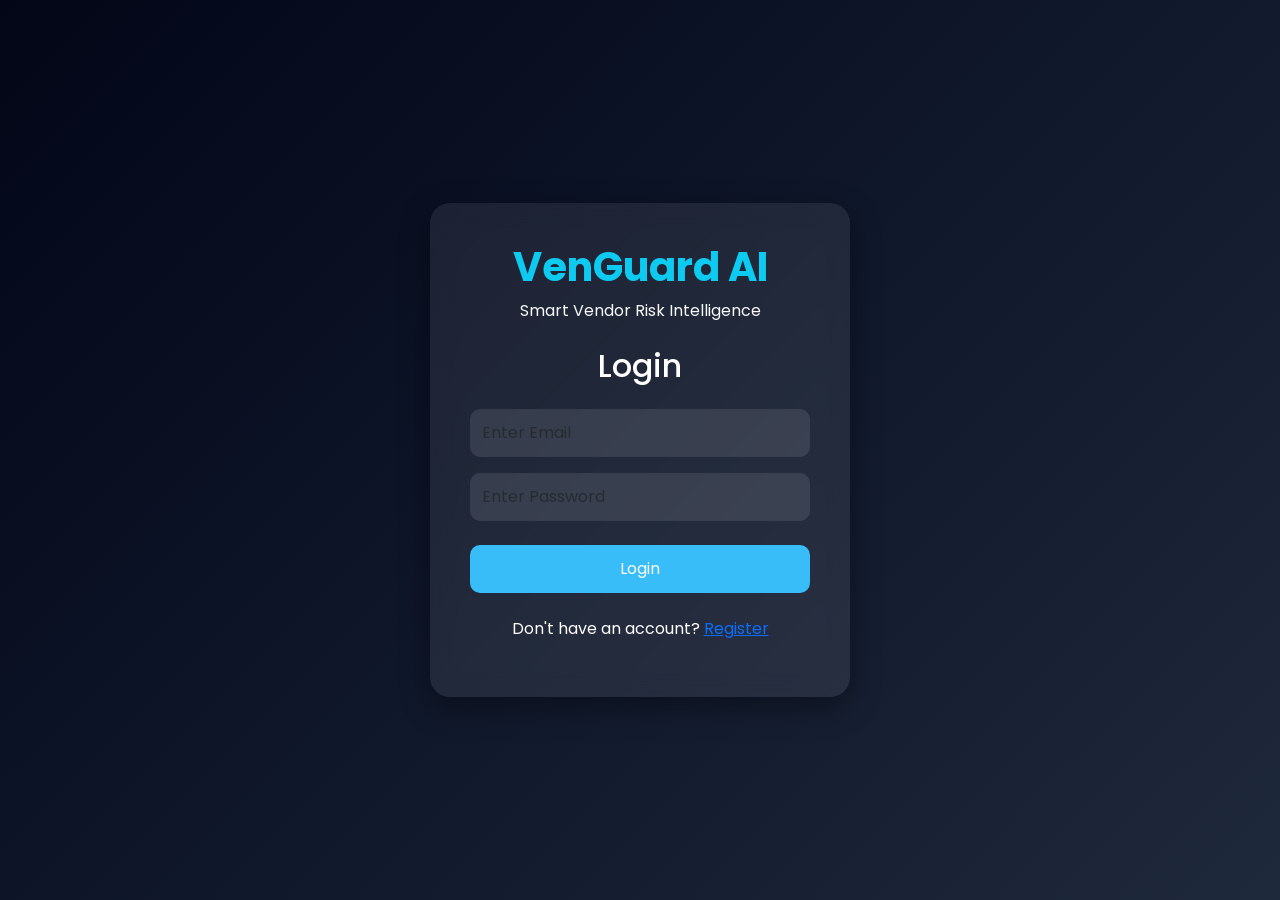
==== Templates/login.html @ a9259003 "Initial commit - VenGuard AI" ====
<!DOCTYPE html>
<html lang="en">

<head>

    <meta charset="UTF-8">

    <meta name="viewport" content="width=device-width, initial-scale=1.0">

    <title>Login | VenGuard AI</title>

    <link href="https://cdn.jsdelivr.net/npm/bootstrap@5.3.3/dist/css/bootstrap.min.css" rel="stylesheet">

    <link href="https://fonts.googleapis.com/css2?family=Poppins:wght@300;400;500;600;700&display=swap" rel="stylesheet">

    <style>

        body{
            font-family:'Poppins',sans-serif;
            background:linear-gradient(135deg,#020617,#0f172a,#1e293b);
            height:100vh;
            display:flex;
            justify-content:center;
            align-items:center;
        }

        .login-box{
            width:420px;
            background:rgba(255,255,255,0.08);
            backdrop-filter:blur(12px);
            border-radius:20px;
            padding:40px;
            color:white;
            box-shadow:0 10px 30px rgba(0,0,0,0.4);
        }

        .form-control{
            background:rgba(255,255,255,0.1);
            border:none;
            color:white;
            padding:12px;
            border-radius:10px;
        }

        .btn-login{
            width:100%;
            background:#38bdf8;
            border:none;
            padding:12px;
            border-radius:10px;
            color:white;
        }

    </style>

</head>

<body>

    <div class="login-box">

        <h1 class="text-center text-info fw-bold">
            VenGuard AI
        </h1>

        <p class="text-center text-light mb-4">
            Smart Vendor Risk Intelligence
        </p>

        <h2 class="text-center mb-4">
            Login
        </h2>

        <form method="POST">

            <input type="email"
                name="email"
                class="form-control mb-3"
                placeholder="Enter Email"
                required>

            <input type="password"
                name="password"
                class="form-control mb-4"
                placeholder="Enter Password"
                required>

            <button class="btn btn-login">
                Login
            </button>

        </form>

        <p class="text-center mt-4">
            Don't have an account?
            <a href="/register">Register</a>
        </p>

    </div>

</body>

</html>
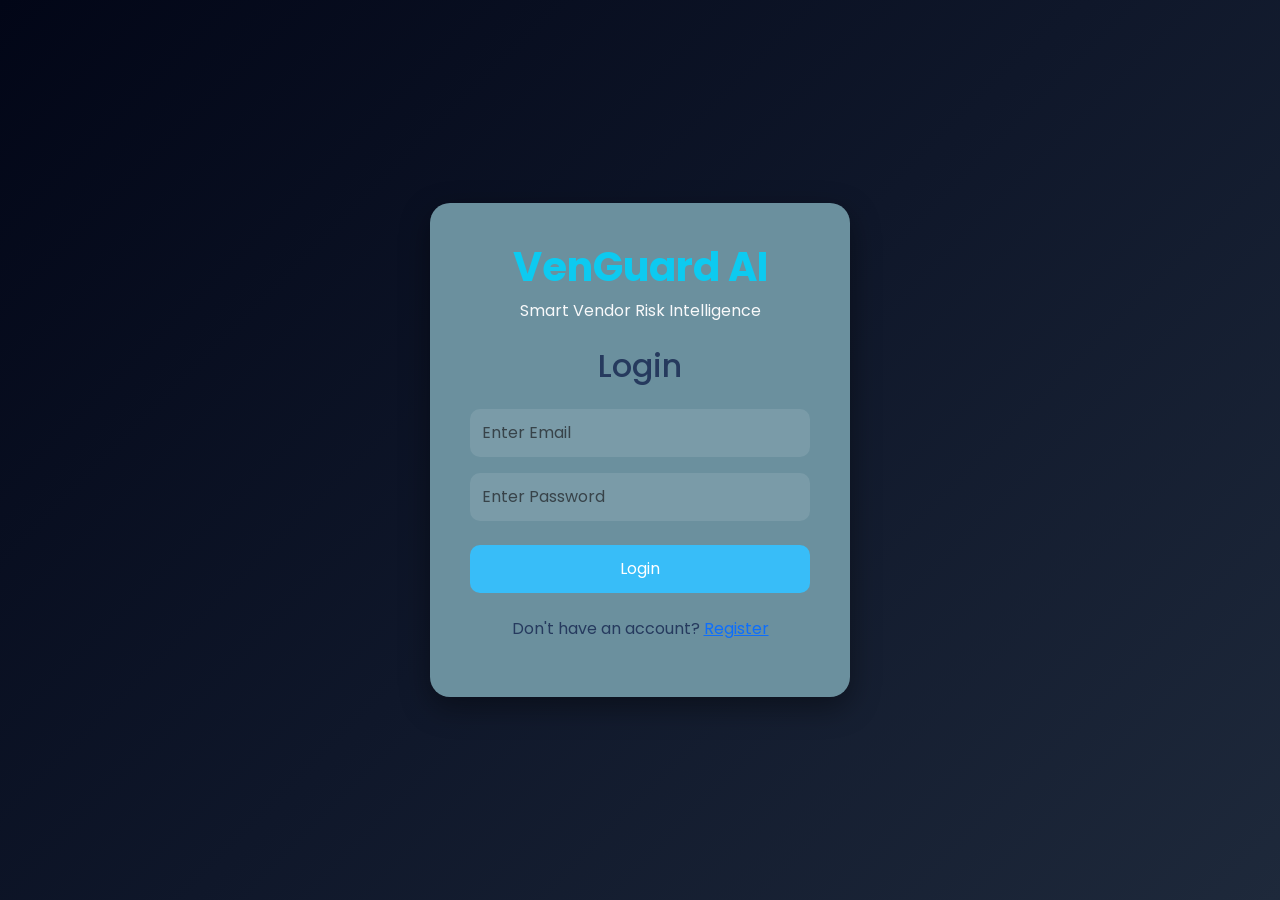
==== commit ae2aafa3: "Updated HTML pages" ====
--- a/Templates/login.html
+++ b/Templates/login.html
@@ -26,18 +26,18 @@
 
         .login-box{
             width:420px;
-            background:rgba(255,255,255,0.08);
+            background:rgb(107, 144, 158);
             backdrop-filter:blur(12px);
             border-radius:20px;
             padding:40px;
-            color:white;
+            color:rgb(38, 58, 94);
             box-shadow:0 10px 30px rgba(0,0,0,0.4);
         }
 
         .form-control{
             background:rgba(255,255,255,0.1);
             border:none;
-            color:white;
+            color:rgb(205, 218, 228);
             padding:12px;
             border-radius:10px;
         }
@@ -48,7 +48,7 @@
             border:none;
             padding:12px;
             border-radius:10px;
-            color:white;
+            color:rgb(255, 255, 255);
         }
 
     </style>
